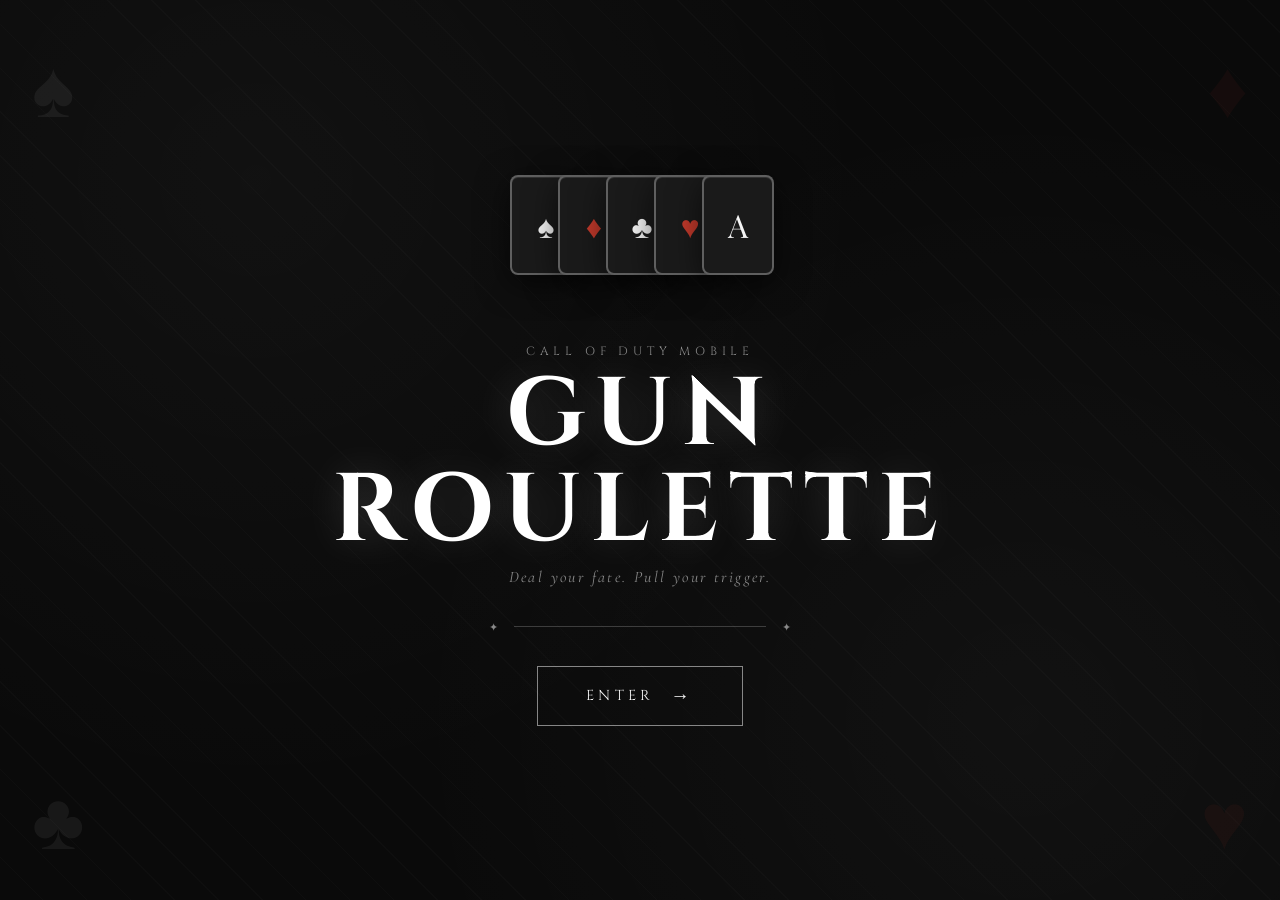
==== index.html @ bf4f8396 "Initial commit: CODM Gun Roulette website" ====
<!DOCTYPE html>
<html lang="en">
<head>
  <meta charset="UTF-8" />
  <meta name="viewport" content="width=device-width, initial-scale=1.0"/>
  <title>CODM GUN ROULETTE</title>
  <link rel="stylesheet" href="style.css" />
  <link href="https://fonts.googleapis.com/css2?family=Playfair+Display:wght@400;700;900&family=Cormorant+Garamond:wght@300;400;600&family=Cinzel:wght@400;700&family=Sarabun:wght@300;400;700&display=swap" rel="stylesheet"/>
</head>
<body>

  <!-- ===== INTRO ANIMATION ===== -->
  <div id="intro-screen">
    <div class="intro-bg-pattern"></div>
    <div class="intro-content">
      <div class="intro-suit top-left">♠</div>
      <div class="intro-suit top-right">♦</div>
      <div class="intro-suit bottom-left">♣</div>
      <div class="intro-suit bottom-right">♥</div>

      <div class="intro-card-deck">
        <div class="card-flip c1"><div class="card-face"><span>♠</span></div></div>
        <div class="card-flip c2"><div class="card-face"><span>♦</span></div></div>
        <div class="card-flip c3"><div class="card-face"><span>♣</span></div></div>
        <div class="card-flip c4"><div class="card-face"><span>♥</span></div></div>
        <div class="card-flip c5"><div class="card-face"><span>A</span></div></div>
      </div>

      <div class="intro-title-wrap">
        <p class="intro-sub">CALL OF DUTY MOBILE</p>
        <h1 class="intro-title">GUN<br>ROULETTE</h1>
        <p class="intro-tagline">Deal your fate. Pull your trigger.</p>
      </div>

      <div class="intro-divider">
        <span>✦</span><span class="line"></span><span>✦</span>
      </div>

      <button class="intro-btn" id="enterBtn" onclick="enterSite()">
        <span class="btn-text">ENTER</span>
        <span class="btn-icon">→</span>
      </button>
    </div>
  </div>

  <!-- ===== MAIN SITE ===== -->
  <div id="main-site" class="hidden">

    <!-- Header -->
    <header class="site-header">
      <div class="header-suits">♠ ♦ ♣ ♥</div>
      <div class="header-center">
        <h1 class="site-title">CODM GUN ROULETTE</h1>
        <p class="site-subtitle">Call of Duty Mobile · Weapon Randomizer</p>
      </div>
      <div class="header-suits">♥ ♣ ♦ ♠</div>
    </header>

    <!-- Player Select -->
    <section class="player-section">
      <h2 class="section-title">
        <span class="ornament">✦</span>
        SELECT PLAYERS
        <span class="ornament">✦</span>
      </h2>
      <div class="player-count-row">
        <button class="count-btn" onclick="setPlayers(1)">1</button>
        <button class="count-btn" onclick="setPlayers(2)">2</button>
        <button class="count-btn active" onclick="setPlayers(3)">3</button>
        <button class="count-btn" onclick="setPlayers(4)">4</button>
        <button class="count-btn" onclick="setPlayers(5)">5</button>
      </div>
      <p class="player-display">Players: <strong id="playerCountDisplay">3</strong></p>
    </section>

    <!-- Category Filter -->
    <section class="filter-section">
      <h2 class="section-title">
        <span class="ornament">✦</span>
        WEAPON CLASS
        <span class="ornament">✦</span>
      </h2>
      <div class="filter-row" id="categoryFilters">
        <label class="filter-chip active"><input type="checkbox" value="AR" checked> AR</label>
        <label class="filter-chip active"><input type="checkbox" value="SMG" checked> SMG</label>
        <label class="filter-chip active"><input type="checkbox" value="Sniper" checked> Sniper</label>
        <label class="filter-chip active"><input type="checkbox" value="LMG" checked> LMG</label>
        <label class="filter-chip active"><input type="checkbox" value="Shotgun" checked> Shotgun</label>
        <label class="filter-chip active"><input type="checkbox" value="Marksman" checked> Marksman</label>
      </div>
    </section>

    <!-- Spin Button -->
    <section class="spin-section">
      <button class="spin-btn" id="spinBtn" onclick="spinGuns()">
        <div class="spin-btn-inner">
          <span class="spin-icon">🎯</span>
          <span class="spin-text">RANDOMIZE</span>
          <span class="spin-icon">🎯</span>
        </div>
      </button>
    </section>

    <!-- Result Cards -->
    <section class="result-section" id="resultSection">
      <div class="result-header hidden" id="resultHeader">
        <h2 class="section-title">
          <span class="ornament">✦</span>
          RESULTS
          <span class="ornament">✦</span>
        </h2>
      </div>
      <div class="cards-grid" id="cardsGrid"></div>
    </section>

    <!-- Footer -->
    <footer class="site-footer">
      <div class="footer-suits">♠ ♦ ♣ ♥</div>
      <p>CODM GUN ROULETTE &copy; 2026</p>
      <p class="footer-sub">May your aim be true.</p>
      <div class="footer-suits">♥ ♣ ♦ ♠</div>
    </footer>
  </div>

  <script src="script.js"></script>
</body>
</html>
---- style.css ----
/* ============================================================
   CODM GUN ROULETTE — Black & White Card Style
   ============================================================ */

:root {
  --black: #0a0a0a;
  --dark: #111111;
  --dark2: #1a1a1a;
  --dark3: #222222;
  --gray: #444444;
  --silver: #888888;
  --light-gray: #cccccc;
  --white: #f5f5f5;
  --pure-white: #ffffff;
  --accent: #d4af37; /* gold accent for special highlight */
  --red: #c0392b;    /* card red for diamonds/hearts */
}

* {
  margin: 0; padding: 0;
  box-sizing: border-box;
}

body {
  background: var(--dark);
  color: var(--white);
  font-family: 'Sarabun', 'Cormorant Garamond', serif;
  overflow-x: hidden;
}

/* ============================================================
   INTRO SCREEN
   ============================================================ */
#intro-screen {
  position: fixed;
  inset: 0;
  background: var(--black);
  display: flex;
  align-items: center;
  justify-content: center;
  z-index: 1000;
  transition: opacity 0.8s ease, transform 0.8s ease;
}

#intro-screen.fade-out {
  opacity: 0;
  transform: scale(1.05);
  pointer-events: none;
}

.intro-bg-pattern {
  position: absolute;
  inset: 0;
  background-image:
    radial-gradient(circle at 20% 20%, rgba(255,255,255,0.03) 0%, transparent 50%),
    radial-gradient(circle at 80% 80%, rgba(255,255,255,0.03) 0%, transparent 50%),
    repeating-linear-gradient(
      45deg,
      transparent,
      transparent 30px,
      rgba(255,255,255,0.015) 30px,
      rgba(255,255,255,0.015) 31px
    );
  pointer-events: none;
}

.intro-content {
  position: relative;
  display: flex;
  flex-direction: column;
  align-items: center;
  gap: 2rem;
  padding: 3rem;
  text-align: center;
  max-width: 600px;
}

/* Corner suits */
.intro-suit {
  position: fixed;
  font-size: 5rem;
  opacity: 0.06;
  pointer-events: none;
  animation: suitFloat 6s ease-in-out infinite;
}
.intro-suit.top-left    { top: 2rem; left: 2rem; animation-delay: 0s; }
.intro-suit.top-right   { top: 2rem; right: 2rem; animation-delay: 1.5s; color: var(--red); }
.intro-suit.bottom-left { bottom: 2rem; left: 2rem; animation-delay: 3s; }
.intro-suit.bottom-right{ bottom: 2rem; right: 2rem; animation-delay: 4.5s; color: var(--red); }

@keyframes suitFloat {
  0%, 100% { transform: translateY(0); opacity: 0.06; }
  50% { transform: translateY(-10px); opacity: 0.1; }
}

/* Animated card deck */
.intro-card-deck {
  display: flex;
  gap: -20px;
  position: relative;
  height: 120px;
  width: 260px;
  margin-bottom: 1rem;
}

.card-flip {
  position: absolute;
  width: 72px;
  height: 100px;
  border: 2px solid rgba(255,255,255,0.3);
  border-radius: 8px;
  background: var(--dark2);
  display: flex;
  align-items: center;
  justify-content: center;
  animation: cardDeal 0.6s ease forwards, cardFloat 4s ease-in-out infinite;
  opacity: 0;
  box-shadow: 0 8px 32px rgba(0,0,0,0.6), inset 0 1px 0 rgba(255,255,255,0.1);
}

.card-flip.c1 { left: 0px;   animation-delay: 0.2s, 0.8s; transform: rotate(-8deg); }
.card-flip.c2 { left: 48px;  animation-delay: 0.4s, 1.0s; transform: rotate(-4deg); }
.card-flip.c3 { left: 96px;  animation-delay: 0.6s, 1.2s; transform: rotate(0deg); }
.card-flip.c4 { left: 144px; animation-delay: 0.8s, 1.4s; transform: rotate(4deg); }
.card-flip.c5 { left: 192px; animation-delay: 1.0s, 1.6s; transform: rotate(8deg); }

.card-flip:nth-child(2) .card-face span,
.card-flip:nth-child(4) .card-face span { color: var(--red); }

.card-face span {
  font-size: 2rem;
  color: var(--white);
  font-family: 'Playfair Display', serif;
}

@keyframes cardDeal {
  0%   { opacity: 0; transform: translateY(40px) rotate(var(--r, 0deg)); }
  100% { opacity: 1; transform: translateY(0) rotate(var(--r, 0deg)); }
}

@keyframes cardFloat {
  0%, 100% { transform: translateY(0) rotate(var(--r, 0deg)); }
  50% { transform: translateY(-6px) rotate(var(--r, 0deg)); }
}

/* Title area */
.intro-sub {
  font-family: 'Cinzel', serif;
  font-size: 0.75rem;
  letter-spacing: 0.4em;
  color: var(--silver);
  text-transform: uppercase;
  animation: fadeUp 1s ease 1.2s both;
}

.intro-title {
  font-family: 'Cinzel', serif;
  font-size: clamp(3.5rem, 10vw, 6rem);
  font-weight: 700;
  line-height: 1;
  color: var(--pure-white);
  text-shadow: 0 0 40px rgba(255,255,255,0.15);
  animation: fadeUp 1s ease 1.4s both;
  letter-spacing: 0.1em;
}

.intro-tagline {
  font-family: 'Cormorant Garamond', serif;
  font-size: 1rem;
  font-style: italic;
  color: var(--silver);
  letter-spacing: 0.15em;
  animation: fadeUp 1s ease 1.6s both;
}

.intro-title-wrap {
  display: flex;
  flex-direction: column;
  gap: 0.5rem;
  align-items: center;
}

/* Divider */
.intro-divider {
  display: flex;
  align-items: center;
  gap: 1rem;
  width: 60%;
  animation: fadeUp 1s ease 1.8s both;
}
.intro-divider span { color: var(--silver); font-size: 0.7rem; }
.intro-divider .line { flex: 1; height: 1px; background: rgba(255,255,255,0.2); }

/* Enter button */
.intro-btn {
  background: transparent;
  border: 1px solid rgba(255,255,255,0.5);
  color: var(--white);
  font-family: 'Cinzel', serif;
  font-size: 0.9rem;
  letter-spacing: 0.3em;
  padding: 1rem 3rem;
  cursor: pointer;
  display: flex;
  align-items: center;
  gap: 1rem;
  position: relative;
  overflow: hidden;
  transition: all 0.3s ease;
  animation: fadeUp 1s ease 2s both;
}

.intro-btn::before {
  content: '';
  position: absolute;
  inset: 0;
  background: var(--white);
  transform: scaleX(0);
  transform-origin: left;
  transition: transform 0.4s ease;
  z-index: 0;
}

.intro-btn:hover::before { transform: scaleX(1); }
.intro-btn:hover { color: var(--black); border-color: var(--white); }
.intro-btn span { position: relative; z-index: 1; }
.btn-icon { font-size: 1.2rem; }

@keyframes fadeUp {
  0%   { opacity: 0; transform: translateY(20px); }
  100% { opacity: 1; transform: translateY(0); }
}

/* ============================================================
   MAIN SITE
   ============================================================ */
#main-site {
  min-height: 100vh;
  opacity: 0;
  transition: opacity 0.8s ease;
}
#main-site.visible { opacity: 1; }
.hidden { display: none !important; }

/* --- Header --- */
.site-header {
  display: flex;
  align-items: center;
  justify-content: space-between;
  padding: 2rem 3rem;
  border-bottom: 1px solid rgba(255,255,255,0.1);
  background: var(--black);
  position: sticky;
  top: 0;
  z-index: 100;
  backdrop-filter: blur(10px);
}

.header-suits {
  font-size: 1rem;
  letter-spacing: 0.5em;
  color: rgba(255,255,255,0.15);
  font-family: 'Cinzel', serif;
}

.header-center { text-align: center; }

.site-title {
  font-family: 'Cinzel', serif;
  font-size: clamp(1.2rem, 3vw, 1.8rem);
  font-weight: 700;
  letter-spacing: 0.2em;
  color: var(--pure-white);
}

.site-subtitle {
  font-size: 0.7rem;
  letter-spacing: 0.25em;
  color: var(--silver);
  margin-top: 0.25rem;
  font-family: 'Cormorant Garamond', serif;
}

/* --- Section Titles --- */
.section-title {
  font-family: 'Cinzel', serif;
  font-size: clamp(1rem, 2.5vw, 1.4rem);
  letter-spacing: 0.2em;
  color: var(--pure-white);
  text-align: center;
  display: flex;
  align-items: center;
  justify-content: center;
  gap: 1rem;
  margin-bottom: 1.5rem;
}
.ornament { color: rgba(255,255,255,0.3); font-size: 0.7em; }

/* --- Player Section --- */
.player-section {
  padding: 3rem 2rem 2rem;
  max-width: 800px;
  margin: 0 auto;
}

.player-count-row {
  display: flex;
  justify-content: center;
  gap: 1rem;
  flex-wrap: wrap;
}

.count-btn {
  width: 60px;
  height: 80px;
  background: var(--dark2);
  border: 1px solid rgba(255,255,255,0.2);
  border-radius: 8px;
  color: var(--white);
  font-family: 'Cinzel', serif;
  font-size: 1.5rem;
  font-weight: 700;
  cursor: pointer;
  transition: all 0.3s ease;
  position: relative;
  overflow: hidden;
}

.count-btn::before {
  content: '';
  position: absolute;
  inset: 0;
  background: linear-gradient(135deg, rgba(255,255,255,0.1), transparent);
  opacity: 0;
  transition: opacity 0.3s;
}

.count-btn:hover::before { opacity: 1; }
.count-btn:hover {
  border-color: rgba(255,255,255,0.6);
  transform: translateY(-4px);
  box-shadow: 0 8px 24px rgba(0,0,0,0.4);
}

.count-btn.active {
  background: var(--pure-white);
  color: var(--black);
  border-color: var(--pure-white);
  transform: translateY(-4px) scale(1.05);
  box-shadow: 0 8px 32px rgba(255,255,255,0.2);
}

.player-display {
  text-align: center;
  margin-top: 1.5rem;
  color: var(--silver);
  font-size: 0.95rem;
  letter-spacing: 0.1em;
}
.player-display strong { color: var(--pure-white); font-size: 1.2rem; }

/* --- Category Filter --- */
.filter-section {
  padding: 2rem;
  max-width: 800px;
  margin: 0 auto;
}

.filter-row {
  display: flex;
  flex-wrap: wrap;
  justify-content: center;
  gap: 0.75rem;
}

.filter-chip {
  display: flex;
  align-items: center;
  gap: 0.5rem;
  padding: 0.5rem 1.25rem;
  border: 1px solid rgba(255,255,255,0.25);
  border-radius: 4px;
  cursor: pointer;
  color: var(--silver);
  font-family: 'Cinzel', serif;
  font-size: 0.8rem;
  letter-spacing: 0.15em;
  transition: all 0.3s ease;
  background: var(--dark2);
  user-select: none;
}

.filter-chip input { display: none; }

.filter-chip:hover {
  border-color: rgba(255,255,255,0.5);
  color: var(--white);
}

.filter-chip.active {
  background: var(--white);
  color: var(--black);
  border-color: var(--white);
  font-weight: 700;
}

/* --- Spin Button --- */
.spin-section {
  display: flex;
  justify-content: center;
  padding: 2rem;
}

.spin-btn {
  background: transparent;
  border: 2px solid var(--white);
  color: var(--white);
  font-family: 'Cinzel', serif;
  padding: 0;
  cursor: pointer;
  transition: all 0.3s ease;
  position: relative;
  overflow: hidden;
}

.spin-btn-inner {
  display: flex;
  align-items: center;
  gap: 1rem;
  padding: 1.25rem 3.5rem;
  font-size: 1.1rem;
  letter-spacing: 0.3em;
  transition: all 0.3s ease;
}

.spin-btn::before {
  content: '';
  position: absolute;
  inset: 0;
  background: var(--white);
  transform: scaleY(0);
  transform-origin: bottom;
  transition: transform 0.4s ease;
}

.spin-btn:hover::before { transform: scaleY(1); }
.spin-btn:hover { color: var(--black); }
.spin-btn > * { position: relative; z-index: 1; }

.spin-btn:active { transform: scale(0.97); }

.spin-btn.spinning .spin-icon {
  animation: spinIcon 0.5s linear infinite;
}
@keyframes spinIcon {
  from { transform: rotate(0deg); }
  to   { transform: rotate(360deg); }
}

/* --- Result Section --- */
.result-section {
  padding: 2rem;
  max-width: 1100px;
  margin: 0 auto;
}

.result-header { margin-bottom: 0.5rem; }

.cards-grid {
  display: grid;
  grid-template-columns: repeat(auto-fit, minmax(240px, 1fr));
  gap: 1.5rem;
  justify-items: center;
}

/* ============================================================
   PLAYER CARD
   ============================================================ */
.player-card {
  width: 240px;
  min-height: 340px;
  background: var(--dark2);
  border: 1px solid rgba(255,255,255,0.15);
  border-radius: 12px;
  padding: 1.5rem 1.25rem;
  display: flex;
  flex-direction: column;
  align-items: center;
  gap: 0.75rem;
  position: relative;
  overflow: hidden;
  box-shadow: 0 4px 32px rgba(0,0,0,0.4);
  animation: cardReveal 0.6s ease both;
  transition: transform 0.3s ease, box-shadow 0.3s ease;
}

.player-card:nth-child(1) { animation-delay: 0.1s; }
.player-card:nth-child(2) { animation-delay: 0.2s; }
.player-card:nth-child(3) { animation-delay: 0.3s; }
.player-card:nth-child(4) { animation-delay: 0.4s; }
.player-card:nth-child(5) { animation-delay: 0.5s; }

@keyframes cardReveal {
  0%   { opacity: 0; transform: translateY(30px) rotateX(20deg); }
  100% { opacity: 1; transform: translateY(0) rotateX(0); }
}

.player-card:hover {
  transform: translateY(-6px);
  box-shadow: 0 12px 48px rgba(0,0,0,0.5), 0 0 0 1px rgba(255,255,255,0.2);
}

/* Corner decorations */
.player-card::before,
.player-card::after {
  content: '';
  position: absolute;
  width: 40px;
  height: 40px;
  border-color: rgba(255,255,255,0.15);
  border-style: solid;
}
.player-card::before {
  top: 8px; left: 8px;
  border-width: 1px 0 0 1px;
  border-radius: 4px 0 0 0;
}
.player-card::after {
  bottom: 8px; right: 8px;
  border-width: 0 1px 1px 0;
  border-radius: 0 0 4px 0;
}

/* Corner suit labels */
.card-corner {
  position: absolute;
  font-size: 0.75rem;
  line-height: 1;
  color: rgba(255,255,255,0.25);
  font-family: 'Cinzel', serif;
}
.card-corner.tl { top: 14px; left: 14px; text-align: left; }
.card-corner.br { bottom: 14px; right: 14px; text-align: right; transform: rotate(180deg); }
.card-corner .suit-sym { font-size: 1rem; display: block; }

/* Player label */
.card-player-label {
  font-family: 'Cinzel', serif;
  font-size: 0.65rem;
  letter-spacing: 0.3em;
  color: var(--silver);
  text-transform: uppercase;
}

.card-player-num {
  width: 44px;
  height: 44px;
  border: 1px solid rgba(255,255,255,0.3);
  border-radius: 50%;
  display: flex;
  align-items: center;
  justify-content: center;
  font-family: 'Cinzel', serif;
  font-size: 1.2rem;
  font-weight: 700;
  color: var(--pure-white);
  background: rgba(255,255,255,0.05);
}

/* Divider line */
.card-divider {
  width: 60%;
  height: 1px;
  background: rgba(255,255,255,0.12);
  margin: 0.25rem 0;
}

/* Weapon badge */
.card-category {
  font-family: 'Cinzel', serif;
  font-size: 0.6rem;
  letter-spacing: 0.25em;
  color: var(--silver);
  text-transform: uppercase;
  padding: 0.2rem 0.75rem;
  border: 1px solid rgba(255,255,255,0.15);
  border-radius: 2px;
}

/* Gun name */
.card-gun-name {
  font-family: 'Cinzel', serif;
  font-size: clamp(1rem, 3vw, 1.4rem);
  font-weight: 700;
  color: var(--pure-white);
  text-align: center;
  line-height: 1.2;
  letter-spacing: 0.1em;
  text-shadow: 0 0 20px rgba(255,255,255,0.2);
  word-break: break-word;
}

/* Big suit display */
.card-big-suit {
  font-size: 3rem;
  opacity: 0.1;
  position: absolute;
  bottom: 50px;
  right: 20px;
  line-height: 1;
  pointer-events: none;
}

/* Reroll button */
.card-reroll {
  margin-top: auto;
  background: transparent;
  border: 1px solid rgba(255,255,255,0.2);
  color: var(--silver);
  font-family: 'Cinzel', serif;
  font-size: 0.65rem;
  letter-spacing: 0.2em;
  padding: 0.4rem 1rem;
  cursor: pointer;
  transition: all 0.3s ease;
  border-radius: 2px;
}
.card-reroll:hover {
  background: rgba(255,255,255,0.1);
  color: var(--white);
  border-color: rgba(255,255,255,0.4);
}

/* Spinning state on card */
.player-card.spinning .card-gun-name {
  animation: textShimmer 0.12s linear infinite;
}
@keyframes textShimmer {
  0%   { opacity: 0.3; }
  50%  { opacity: 1; }
  100% { opacity: 0.3; }
}

/* ============================================================
   FOOTER
   ============================================================ */
.site-footer {
  text-align: center;
  padding: 3rem 2rem;
  border-top: 1px solid rgba(255,255,255,0.08);
  color: var(--gray);
  font-family: 'Cormorant Garamond', serif;
  font-size: 0.9rem;
  letter-spacing: 0.1em;
  margin-top: 3rem;
}
.footer-suits {
  font-size: 0.9rem;
  letter-spacing: 0.5em;
  margin-bottom: 0.5rem;
  color: rgba(255,255,255,0.1);
}
.footer-sub {
  font-style: italic;
  font-size: 0.85rem;
  opacity: 0.6;
  margin-top: 0.25rem;
}

/* ============================================================
   SCROLLBAR
   ============================================================ */
::-webkit-scrollbar { width: 6px; }
::-webkit-scrollbar-track { background: var(--black); }
::-webkit-scrollbar-thumb { background: var(--gray); border-radius: 3px; }
::-webkit-scrollbar-thumb:hover { background: var(--silver); }

/* ============================================================
   RESPONSIVE
   ============================================================ */
@media (max-width: 600px) {
  .site-header { padding: 1rem; }
  .header-suits { display: none; }
  .count-btn { width: 50px; height: 68px; font-size: 1.2rem; }
  .spin-btn-inner { padding: 1rem 2rem; font-size: 0.95rem; }
  .cards-grid { grid-template-columns: 1fr 1fr; gap: 1rem; }
  .player-card { width: 100%; min-width: unset; }
}

@media (max-width: 400px) {
  .cards-grid { grid-template-columns: 1fr; }
}
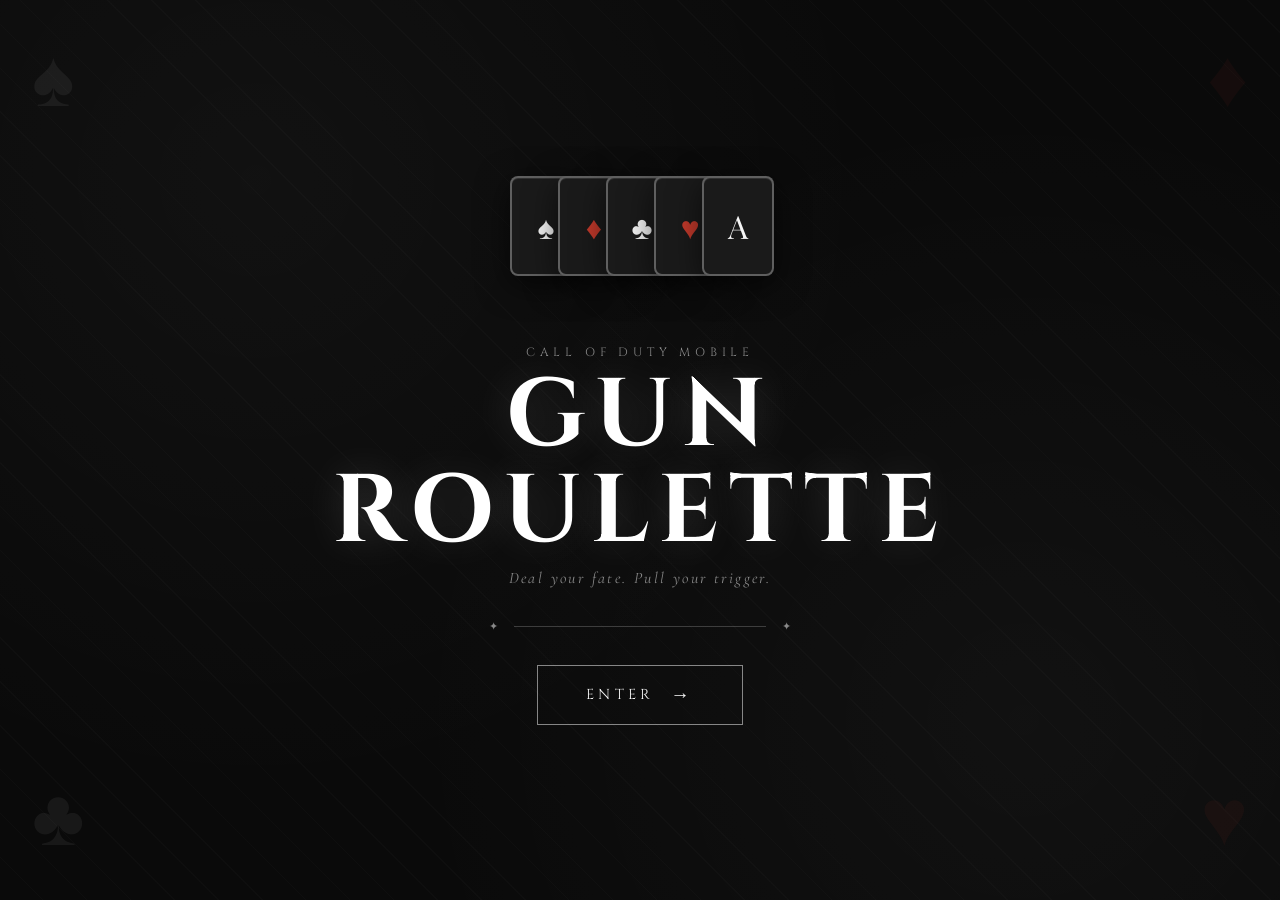
==== commit ae1c0000: "feat: full responsive UI for mobile & iPad" ====
--- a/index.html
+++ b/index.html
@@ -2,10 +2,14 @@
 <html lang="en">
 <head>
   <meta charset="UTF-8" />
-  <meta name="viewport" content="width=device-width, initial-scale=1.0"/>
+  <meta name="viewport" content="width=device-width, initial-scale=1.0, viewport-fit=cover"/>
+  <meta name="theme-color" content="#0a0a0a"/>
+  <meta name="apple-mobile-web-app-capable" content="yes"/>
+  <meta name="apple-mobile-web-app-status-bar-style" content="black-translucent"/>
+  <meta name="mobile-web-app-capable" content="yes"/>
   <title>CODM GUN ROULETTE</title>
   <link rel="stylesheet" href="style.css" />
-  <link href="https://fonts.googleapis.com/css2?family=Playfair+Display:wght@400;700;900&family=Cormorant+Garamond:wght@300;400;600&family=Cinzel:wght@400;700&family=Sarabun:wght@300;400;700&display=swap" rel="stylesheet"/>
+  <link href="https://fonts.googleapis.com/css2?family=Playfair+Display:wght@400;700;900&family=Cormorant+Garamond:wght@300;400;600&family=Cinzel:wght@400;700&display=swap" rel="stylesheet"/>
 </head>
 <body>
 
--- a/style.css
+++ b/style.css
@@ -676,17 +676,185 @@
 ::-webkit-scrollbar-thumb:hover { background: var(--silver); }
 
 /* ============================================================
-   RESPONSIVE
-   ============================================================ */
-@media (max-width: 600px) {
-  .site-header { padding: 1rem; }
-  .header-suits { display: none; }
-  .count-btn { width: 50px; height: 68px; font-size: 1.2rem; }
-  .spin-btn-inner { padding: 1rem 2rem; font-size: 0.95rem; }
-  .cards-grid { grid-template-columns: 1fr 1fr; gap: 1rem; }
-  .player-card { width: 100%; min-width: unset; }
-}
-
-@media (max-width: 400px) {
-  .cards-grid { grid-template-columns: 1fr; }
-}
+   RESPONSIVE — Mobile First
+   ============================================================ */
+
+/* ── Touch devices: disable hover lift (avoids sticky states) ── */
+@media (hover: none) {
+  .count-btn:hover        { transform: none; box-shadow: none; }
+  .player-card:hover      { transform: none; box-shadow: 0 4px 32px rgba(0,0,0,0.4); }
+  .intro-btn:hover::before{ transform: scaleX(0); }
+  .intro-btn:hover        { color: var(--white); }
+  .spin-btn:hover::before { transform: scaleY(0); }
+  .spin-btn:hover         { color: var(--white); }
+}
+
+/* ── Tap highlight off ── */
+* { -webkit-tap-highlight-color: transparent; }
+
+/* ── Active press feedback for touch ── */
+.count-btn:active   { transform: scale(0.94) !important; }
+.spin-btn:active    { transform: scale(0.96) !important; }
+.card-reroll:active { opacity: 0.7; }
+.intro-btn:active   { transform: scale(0.97); }
+
+/* ============================================================
+   PHONE  —  max 480px
+   ============================================================ */
+@media (max-width: 480px) {
+
+  /* Intro */
+  .intro-content          { padding: 1.5rem 1rem; gap: 1.25rem; }
+  .intro-card-deck        { transform: scale(0.8); transform-origin: center; }
+  .intro-suit             { font-size: 3rem; }
+  .intro-title            { font-size: clamp(2.8rem, 16vw, 4rem); }
+  .intro-tagline          { font-size: 0.85rem; letter-spacing: 0.08em; }
+  .intro-sub              { font-size: 0.65rem; letter-spacing: 0.25em; }
+  .intro-btn              { padding: 0.9rem 2.2rem; font-size: 0.8rem; }
+  .intro-divider          { width: 80%; }
+
+  /* Header */
+  .site-header            { padding: 0.85rem 1rem; }
+  .header-suits           { display: none; }
+  .site-title             { font-size: 1rem; letter-spacing: 0.12em; }
+  .site-subtitle          { font-size: 0.6rem; letter-spacing: 0.1em; }
+
+  /* Sections */
+  .player-section         { padding: 1.75rem 1rem 1rem; }
+  .filter-section         { padding: 1rem; }
+  .spin-section           { padding: 1.25rem 1rem; }
+  .result-section         { padding: 1rem; }
+
+  .section-title          { font-size: 0.85rem; letter-spacing: 0.15em; gap: 0.6rem; }
+
+  /* Player count buttons — bigger touch targets */
+  .player-count-row       { gap: 0.6rem; }
+  .count-btn {
+    width: 54px;
+    height: 72px;
+    font-size: 1.3rem;
+    border-radius: 10px;
+    min-width: 44px; /* WCAG touch target */
+  }
+  .player-display         { font-size: 0.85rem; margin-top: 1rem; }
+
+  /* Filter chips */
+  .filter-chip            { padding: 0.55rem 1rem; font-size: 0.72rem; min-height: 36px; }
+
+  /* Spin button */
+  .spin-btn-inner {
+    padding: 1rem 2rem;
+    font-size: 0.9rem;
+    letter-spacing: 0.2em;
+    gap: 0.6rem;
+  }
+
+  /* Cards grid — single column on tiny screens */
+  .cards-grid {
+    grid-template-columns: 1fr;
+    gap: 1rem;
+    max-width: 320px;
+    margin: 0 auto;
+  }
+  .player-card {
+    width: 100%;
+    min-height: 280px;
+    padding: 1.25rem 1rem;
+  }
+  .card-gun-name          { font-size: clamp(1.1rem, 5vw, 1.4rem); }
+  .card-reroll            { padding: 0.55rem 1.2rem; font-size: 0.7rem; min-height: 36px; }
+
+  /* Footer */
+  .site-footer            { padding: 2rem 1rem; font-size: 0.8rem; margin-top: 2rem; }
+}
+
+/* ============================================================
+   SMALL PHONE  — max 360px  (Galaxy S series, etc.)
+   ============================================================ */
+@media (max-width: 360px) {
+  .count-btn              { width: 48px; height: 64px; font-size: 1.2rem; }
+  .spin-btn-inner         { padding: 0.9rem 1.5rem; font-size: 0.8rem; }
+  .cards-grid             { max-width: 100%; }
+  .intro-title            { font-size: clamp(2.4rem, 18vw, 3.2rem); }
+}
+
+/* ============================================================
+   TABLET  —  481px → 1024px  (iPad mini / iPad / iPad Pro)
+   ============================================================ */
+@media (min-width: 481px) and (max-width: 1024px) {
+
+  /* Intro */
+  .intro-content          { padding: 2rem; gap: 1.75rem; }
+  .intro-title            { font-size: clamp(3.5rem, 8vw, 5.5rem); }
+
+  /* Header */
+  .site-header            { padding: 1.25rem 2rem; }
+  .header-suits           { font-size: 0.85rem; letter-spacing: 0.35em; }
+  .site-title             { font-size: clamp(1.1rem, 2.5vw, 1.5rem); }
+
+  /* Sections */
+  .player-section         { padding: 2rem 1.5rem 1.5rem; }
+  .filter-section         { padding: 1.5rem; }
+  .spin-section           { padding: 1.5rem; }
+
+  /* Player count buttons */
+  .count-btn {
+    width: 64px;
+    height: 84px;
+    font-size: 1.5rem;
+  }
+
+  /* Cards grid — 2 or 3 columns depending on width */
+  .cards-grid {
+    grid-template-columns: repeat(auto-fit, minmax(200px, 1fr));
+    gap: 1.25rem;
+  }
+  .player-card {
+    width: 100%;
+    min-height: 300px;
+  }
+}
+
+/* iPad mini / iPad Air portrait (768px) */
+@media (min-width: 481px) and (max-width: 768px) {
+  .header-suits           { display: none; }
+  .cards-grid             { grid-template-columns: repeat(2, 1fr); }
+}
+
+/* iPad Pro / large tablets landscape */
+@media (min-width: 769px) and (max-width: 1024px) {
+  .cards-grid             { grid-template-columns: repeat(3, 1fr); }
+}
+
+/* ============================================================
+   DESKTOP  —  1025px+  (original styles preserved)
+   ============================================================ */
+@media (min-width: 1025px) {
+  .cards-grid             { grid-template-columns: repeat(auto-fit, minmax(240px, 1fr)); }
+  .player-card            { width: 240px; }
+}
+
+/* ============================================================
+   SAFE AREA  —  iPhone notch / Dynamic Island / home bar
+   ============================================================ */
+@supports (padding: env(safe-area-inset-bottom)) {
+  .site-footer {
+    padding-bottom: calc(2rem + env(safe-area-inset-bottom));
+  }
+  .site-header {
+    padding-left:  max(1rem, env(safe-area-inset-left));
+    padding-right: max(1rem, env(safe-area-inset-right));
+  }
+}
+
+/* ============================================================
+   LANDSCAPE PHONE  —  short viewport
+   ============================================================ */
+@media (max-height: 500px) and (orientation: landscape) {
+  .intro-card-deck        { display: none; }
+  .intro-content          { gap: 0.75rem; padding: 1rem; }
+  .intro-title            { font-size: 2.5rem; }
+  .intro-tagline          { display: none; }
+  .intro-divider          { display: none; }
+}
+
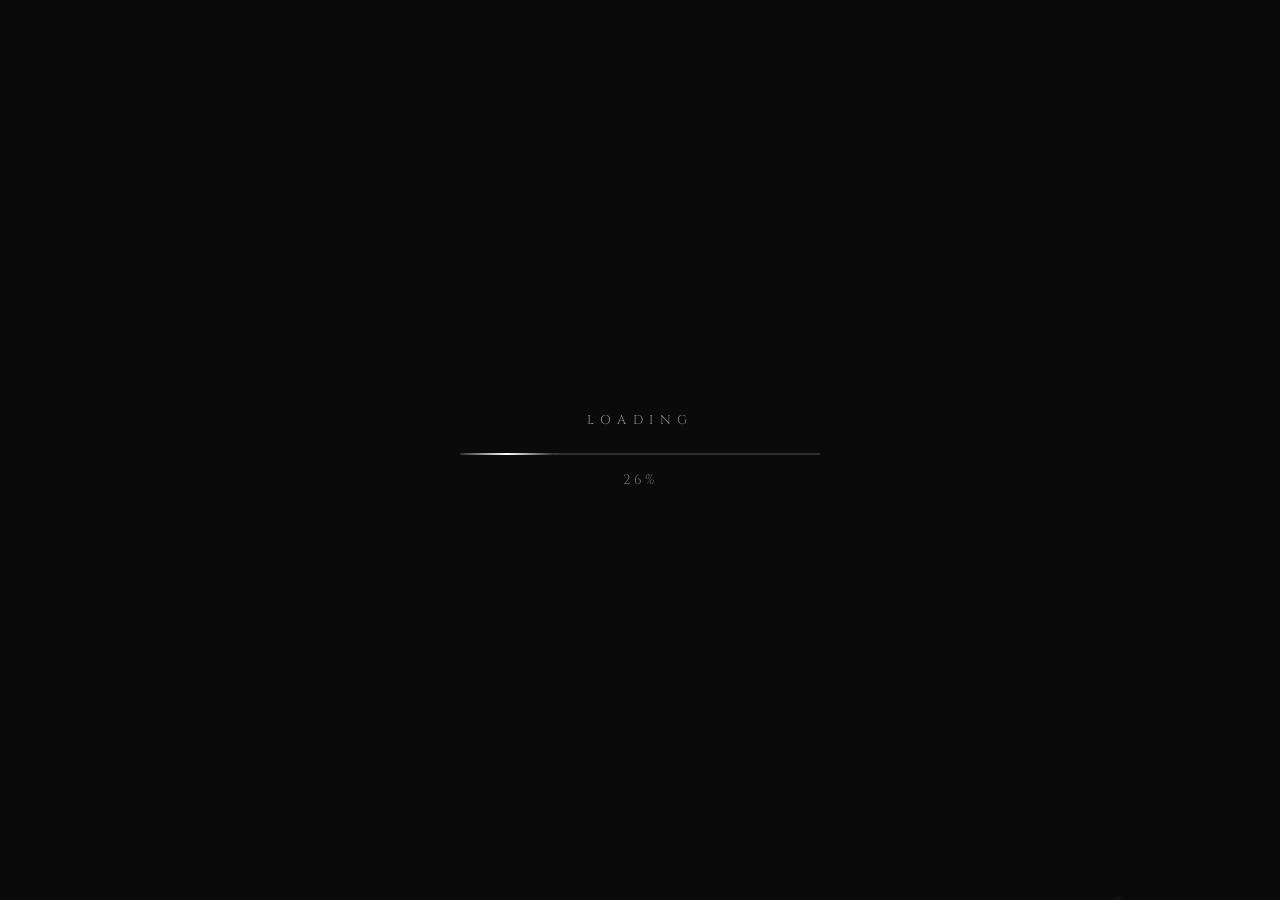
==== commit e2ed3236: "feat: cinematic multi-phase intro animation" ====
--- a/index.html
+++ b/index.html
@@ -13,37 +13,52 @@
 </head>
 <body>
 
-  <!-- ===== INTRO ANIMATION ===== -->
+  <!-- ===== CINEMATIC INTRO ===== -->
   <div id="intro-screen">
-    <div class="intro-bg-pattern"></div>
-    <div class="intro-content">
-      <div class="intro-suit top-left">♠</div>
-      <div class="intro-suit top-right">♦</div>
-      <div class="intro-suit bottom-left">♣</div>
-      <div class="intro-suit bottom-right">♥</div>
+    <!-- Canvas for particle suits -->
+    <canvas id="introCanvas"></canvas>
 
-      <div class="intro-card-deck">
-        <div class="card-flip c1"><div class="card-face"><span>♠</span></div></div>
-        <div class="card-flip c2"><div class="card-face"><span>♦</span></div></div>
-        <div class="card-flip c3"><div class="card-face"><span>♣</span></div></div>
-        <div class="card-flip c4"><div class="card-face"><span>♥</span></div></div>
-        <div class="card-flip c5"><div class="card-face"><span>A</span></div></div>
+    <!-- Phase 1: Loading bar -->
+    <div class="intro-phase" id="phase-load">
+      <div class="load-label">LOADING</div>
+      <div class="load-bar-wrap">
+        <div class="load-bar" id="loadBar"></div>
+      </div>
+      <div class="load-percent" id="loadPercent">0%</div>
+    </div>
+
+    <!-- Phase 2: Logo slam -->
+    <div class="intro-phase hidden" id="phase-logo">
+      <div class="logo-slam">
+        <div class="logo-top">CALL OF DUTY</div>
+        <div class="logo-main" id="logoMain">
+          <span class="logo-letter" style="--i:0">G</span><span class="logo-letter" style="--i:1">U</span><span class="logo-letter" style="--i:2">N</span>
+          <span class="logo-space"> </span>
+          <span class="logo-letter" style="--i:3">R</span><span class="logo-letter" style="--i:4">O</span><span class="logo-letter" style="--i:5">U</span><span class="logo-letter" style="--i:6">L</span><span class="logo-letter" style="--i:7">E</span><span class="logo-letter" style="--i:8">T</span><span class="logo-letter" style="--i:9">T</span><span class="logo-letter" style="--i:10">E</span>
+        </div>
+        <div class="logo-line" id="logoLine"></div>
+        <div class="logo-sub" id="logoSub">WEAPON RANDOMIZER</div>
       </div>
 
-      <div class="intro-title-wrap">
-        <p class="intro-sub">CALL OF DUTY MOBILE</p>
-        <h1 class="intro-title">GUN<br>ROULETTE</h1>
-        <p class="intro-tagline">Deal your fate. Pull your trigger.</p>
+      <!-- Fan of 5 cards -->
+      <div class="card-fan" id="cardFan">
+        <div class="fan-card fc1"><span class="fan-suit">♠</span><span class="fan-val">A</span></div>
+        <div class="fan-card fc2"><span class="fan-suit red">♥</span><span class="fan-val">K</span></div>
+        <div class="fan-card fc3"><span class="fan-suit">♣</span><span class="fan-val">Q</span></div>
+        <div class="fan-card fc4"><span class="fan-suit red">♦</span><span class="fan-val">J</span></div>
+        <div class="fan-card fc5"><span class="fan-suit">♠</span><span class="fan-val">10</span></div>
       </div>
 
-      <div class="intro-divider">
-        <span>✦</span><span class="line"></span><span>✦</span>
-      </div>
+      <button class="intro-enter-btn" id="enterBtn" onclick="enterSite()">
+        <span class="enter-inner">
+          <span class="enter-suit">♠</span>
+          <span class="enter-text">ENTER</span>
+          <span class="enter-suit red">♦</span>
+        </span>
+        <div class="enter-glow"></div>
+      </button>
 
-      <button class="intro-btn" id="enterBtn" onclick="enterSite()">
-        <span class="btn-text">ENTER</span>
-        <span class="btn-icon">→</span>
-      </button>
+      <p class="intro-tagline-final">Deal your fate. Pull your trigger.</p>
     </div>
   </div>
 
--- a/style.css
+++ b/style.css
@@ -29,7 +29,7 @@
 }
 
 /* ============================================================
-   INTRO SCREEN
+   CINEMATIC INTRO
    ============================================================ */
 #intro-screen {
   position: fixed;
@@ -39,197 +39,297 @@
   align-items: center;
   justify-content: center;
   z-index: 1000;
-  transition: opacity 0.8s ease, transform 0.8s ease;
-}
-
+  overflow: hidden;
+  transition: opacity 0.9s ease, transform 0.9s ease;
+}
 #intro-screen.fade-out {
   opacity: 0;
-  transform: scale(1.05);
+  transform: scale(1.06);
   pointer-events: none;
 }
 
-.intro-bg-pattern {
+/* Canvas — floating suit particles behind everything */
+#introCanvas {
   position: absolute;
   inset: 0;
-  background-image:
-    radial-gradient(circle at 20% 20%, rgba(255,255,255,0.03) 0%, transparent 50%),
-    radial-gradient(circle at 80% 80%, rgba(255,255,255,0.03) 0%, transparent 50%),
-    repeating-linear-gradient(
-      45deg,
-      transparent,
-      transparent 30px,
-      rgba(255,255,255,0.015) 30px,
-      rgba(255,255,255,0.015) 31px
-    );
+  width: 100%;
+  height: 100%;
   pointer-events: none;
-}
-
-.intro-content {
-  position: relative;
+  z-index: 0;
+}
+
+/* Phase containers */
+.intro-phase {
+  position: absolute;
+  inset: 0;
   display: flex;
   flex-direction: column;
   align-items: center;
-  gap: 2rem;
-  padding: 3rem;
-  text-align: center;
-  max-width: 600px;
-}
-
-/* Corner suits */
-.intro-suit {
-  position: fixed;
-  font-size: 5rem;
-  opacity: 0.06;
-  pointer-events: none;
-  animation: suitFloat 6s ease-in-out infinite;
-}
-.intro-suit.top-left    { top: 2rem; left: 2rem; animation-delay: 0s; }
-.intro-suit.top-right   { top: 2rem; right: 2rem; animation-delay: 1.5s; color: var(--red); }
-.intro-suit.bottom-left { bottom: 2rem; left: 2rem; animation-delay: 3s; }
-.intro-suit.bottom-right{ bottom: 2rem; right: 2rem; animation-delay: 4.5s; color: var(--red); }
-
-@keyframes suitFloat {
-  0%, 100% { transform: translateY(0); opacity: 0.06; }
-  50% { transform: translateY(-10px); opacity: 0.1; }
-}
-
-/* Animated card deck */
-.intro-card-deck {
-  display: flex;
-  gap: -20px;
-  position: relative;
-  height: 120px;
-  width: 260px;
-  margin-bottom: 1rem;
-}
-
-.card-flip {
-  position: absolute;
-  width: 72px;
-  height: 100px;
-  border: 2px solid rgba(255,255,255,0.3);
-  border-radius: 8px;
-  background: var(--dark2);
-  display: flex;
-  align-items: center;
   justify-content: center;
-  animation: cardDeal 0.6s ease forwards, cardFloat 4s ease-in-out infinite;
-  opacity: 0;
-  box-shadow: 0 8px 32px rgba(0,0,0,0.6), inset 0 1px 0 rgba(255,255,255,0.1);
-}
-
-.card-flip.c1 { left: 0px;   animation-delay: 0.2s, 0.8s; transform: rotate(-8deg); }
-.card-flip.c2 { left: 48px;  animation-delay: 0.4s, 1.0s; transform: rotate(-4deg); }
-.card-flip.c3 { left: 96px;  animation-delay: 0.6s, 1.2s; transform: rotate(0deg); }
-.card-flip.c4 { left: 144px; animation-delay: 0.8s, 1.4s; transform: rotate(4deg); }
-.card-flip.c5 { left: 192px; animation-delay: 1.0s, 1.6s; transform: rotate(8deg); }
-
-.card-flip:nth-child(2) .card-face span,
-.card-flip:nth-child(4) .card-face span { color: var(--red); }
-
-.card-face span {
-  font-size: 2rem;
-  color: var(--white);
-  font-family: 'Playfair Display', serif;
-}
-
-@keyframes cardDeal {
-  0%   { opacity: 0; transform: translateY(40px) rotate(var(--r, 0deg)); }
-  100% { opacity: 1; transform: translateY(0) rotate(var(--r, 0deg)); }
-}
-
-@keyframes cardFloat {
-  0%, 100% { transform: translateY(0) rotate(var(--r, 0deg)); }
-  50% { transform: translateY(-6px) rotate(var(--r, 0deg)); }
-}
-
-/* Title area */
-.intro-sub {
-  font-family: 'Cinzel', serif;
-  font-size: 0.75rem;
-  letter-spacing: 0.4em;
+  z-index: 1;
+  transition: opacity 0.5s ease;
+}
+.intro-phase.hidden      { display: none; }
+.intro-phase.fade-out-ph { opacity: 0; pointer-events: none; }
+
+/* ── PHASE 1: Loading bar ───────────────────────────────────── */
+.load-label {
+  font-family: 'Cinzel', serif;
+  font-size: clamp(0.65rem, 2vw, 0.8rem);
+  letter-spacing: 0.5em;
   color: var(--silver);
-  text-transform: uppercase;
-  animation: fadeUp 1s ease 1.2s both;
-}
-
-.intro-title {
-  font-family: 'Cinzel', serif;
-  font-size: clamp(3.5rem, 10vw, 6rem);
-  font-weight: 700;
-  line-height: 1;
-  color: var(--pure-white);
-  text-shadow: 0 0 40px rgba(255,255,255,0.15);
-  animation: fadeUp 1s ease 1.4s both;
-  letter-spacing: 0.1em;
-}
-
-.intro-tagline {
-  font-family: 'Cormorant Garamond', serif;
-  font-size: 1rem;
-  font-style: italic;
-  color: var(--silver);
-  letter-spacing: 0.15em;
-  animation: fadeUp 1s ease 1.6s both;
-}
-
-.intro-title-wrap {
-  display: flex;
-  flex-direction: column;
-  gap: 0.5rem;
-  align-items: center;
-}
-
-/* Divider */
-.intro-divider {
-  display: flex;
-  align-items: center;
-  gap: 1rem;
-  width: 60%;
-  animation: fadeUp 1s ease 1.8s both;
-}
-.intro-divider span { color: var(--silver); font-size: 0.7rem; }
-.intro-divider .line { flex: 1; height: 1px; background: rgba(255,255,255,0.2); }
-
-/* Enter button */
-.intro-btn {
-  background: transparent;
-  border: 1px solid rgba(255,255,255,0.5);
-  color: var(--white);
-  font-family: 'Cinzel', serif;
-  font-size: 0.9rem;
-  letter-spacing: 0.3em;
-  padding: 1rem 3rem;
-  cursor: pointer;
-  display: flex;
-  align-items: center;
-  gap: 1rem;
+  margin-bottom: 1.5rem;
+  animation: pulse 1s ease-in-out infinite;
+}
+@keyframes pulse {
+  0%,100% { opacity: 0.5; }
+  50%      { opacity: 1; }
+}
+
+.load-bar-wrap {
+  width: clamp(200px, 50vw, 360px);
+  height: 2px;
+  background: rgba(255,255,255,0.1);
   position: relative;
   overflow: hidden;
-  transition: all 0.3s ease;
-  animation: fadeUp 1s ease 2s both;
-}
-
-.intro-btn::before {
+}
+.load-bar-wrap::before {
   content: '';
+  position: absolute;
+  inset: 0;
+  background: rgba(255,255,255,0.05);
+  animation: scanline 1.2s linear infinite;
+}
+@keyframes scanline {
+  0%   { transform: translateX(-100%); }
+  100% { transform: translateX(100%); }
+}
+.load-bar {
+  height: 100%;
+  width: 0%;
+  background: linear-gradient(90deg, transparent, #fff, transparent);
+  box-shadow: 0 0 12px rgba(255,255,255,0.8);
+  transition: width 0.05s linear;
+}
+.load-percent {
+  font-family: 'Cinzel', serif;
+  font-size: clamp(0.7rem, 2vw, 0.85rem);
+  letter-spacing: 0.2em;
+  color: rgba(255,255,255,0.4);
+  margin-top: 1rem;
+}
+
+/* ── PHASE 2: Logo slam ─────────────────────────────────────── */
+.logo-slam {
+  display: flex;
+  flex-direction: column;
+  align-items: center;
+  gap: 0.4rem;
+  margin-bottom: 1.5rem;
+  position: relative;
+  z-index: 2;
+}
+
+.logo-top {
+  font-family: 'Cinzel', serif;
+  font-size: clamp(0.6rem, 2vw, 0.8rem);
+  letter-spacing: 0.45em;
+  color: var(--silver);
+  opacity: 0;
+  transform: translateY(-10px);
+  animation: fadeUp 0.5s ease 0.1s both;
+}
+
+/* Each letter slams down from above */
+.logo-main {
+  display: flex;
+  align-items: baseline;
+  gap: 0;
+  line-height: 1;
+}
+.logo-space { display: inline-block; width: 0.3em; }
+
+.logo-letter {
+  font-family: 'Cinzel', serif;
+  font-size: clamp(2.8rem, 9vw, 6.5rem);
+  font-weight: 700;
+  color: var(--pure-white);
+  display: inline-block;
+  opacity: 0;
+  transform: translateY(-60px) scaleY(1.4);
+  animation: letterSlam 0.35s cubic-bezier(0.22,1,0.36,1) both;
+  animation-delay: calc(0.3s + var(--i) * 0.055s);
+  text-shadow:
+    0 0 30px rgba(255,255,255,0.25),
+    0 4px 0 rgba(0,0,0,0.5);
+  letter-spacing: 0.05em;
+}
+@keyframes letterSlam {
+  0%   { opacity: 0; transform: translateY(-80px) scaleY(1.5); }
+  70%  { opacity: 1; transform: translateY(6px) scaleY(0.95); }
+  85%  { transform: translateY(-3px) scaleY(1.02); }
+  100% { opacity: 1; transform: translateY(0) scaleY(1); }
+}
+
+/* Glitch flicker on letters after slam */
+.logo-letter.glitch {
+  animation: letterSlam 0.35s cubic-bezier(0.22,1,0.36,1) both,
+             glitch 0.15s step-end 3;
+  animation-delay: calc(0.3s + var(--i) * 0.055s), calc(1s + var(--i) * 0.04s);
+}
+@keyframes glitch {
+  0%,100% { text-shadow: 0 0 30px rgba(255,255,255,0.25), 0 4px 0 rgba(0,0,0,0.5); color: #fff; }
+  25%      { text-shadow: -3px 0 0 rgba(255,80,80,0.8), 3px 0 0 rgba(80,200,255,0.8); color: #eee; }
+  75%      { text-shadow: 3px 0 0 rgba(255,80,80,0.8), -3px 0 0 rgba(80,200,255,0.8); }
+}
+
+/* Divider line that expands */
+.logo-line {
+  width: 0;
+  height: 1px;
+  background: linear-gradient(90deg, transparent, rgba(255,255,255,0.5), transparent);
+  margin: 0.5rem auto;
+  transition: width 0.7s cubic-bezier(0.22,1,0.36,1);
+  box-shadow: 0 0 8px rgba(255,255,255,0.3);
+}
+.logo-line.expand { width: clamp(160px, 40vw, 340px); }
+
+.logo-sub {
+  font-family: 'Cinzel', serif;
+  font-size: clamp(0.55rem, 1.8vw, 0.75rem);
+  letter-spacing: 0.5em;
+  color: var(--silver);
+  opacity: 0;
+  transition: opacity 0.6s ease;
+}
+.logo-sub.show { opacity: 1; }
+
+/* ── Card Fan ───────────────────────────────────────────────── */
+.card-fan {
+  display: flex;
+  justify-content: center;
+  align-items: flex-end;
+  height: clamp(110px, 20vw, 160px);
+  position: relative;
+  margin-bottom: 2rem;
+  perspective: 600px;
+}
+
+.fan-card {
+  width: clamp(60px, 10vw, 85px);
+  height: clamp(84px, 14vw, 120px);
+  background: var(--dark2);
+  border: 1px solid rgba(255,255,255,0.25);
+  border-radius: 8px;
+  position: absolute;
+  display: flex;
+  flex-direction: column;
+  align-items: center;
+  justify-content: center;
+  gap: 0.3rem;
+  box-shadow: 0 8px 32px rgba(0,0,0,0.6), inset 0 1px 0 rgba(255,255,255,0.08);
+  transform-origin: bottom center;
+  opacity: 0;
+  transform: translateY(60px) rotate(0deg);
+  transition: all 0.5s cubic-bezier(0.34,1.56,0.64,1);
+}
+.fan-card.dealt { opacity: 1; }
+
+.fan-card.fc1.dealt { transform: rotate(-24deg) translateY(-10px); }
+.fan-card.fc2.dealt { transform: rotate(-12deg) translateY(-5px); }
+.fan-card.fc3.dealt { transform: rotate(0deg)   translateY(0px); }
+.fan-card.fc4.dealt { transform: rotate(12deg)  translateY(-5px); }
+.fan-card.fc5.dealt { transform: rotate(24deg)  translateY(-10px); }
+
+/* Hover lifts individual card */
+.fan-card:hover { transform: translateY(-20px) rotate(0deg) !important; z-index: 10; }
+
+.fan-suit {
+  font-size: clamp(1.4rem, 4vw, 2rem);
+  line-height: 1;
+}
+.fan-suit.red { color: var(--red); }
+.fan-val {
+  font-family: 'Cinzel', serif;
+  font-size: clamp(0.7rem, 2vw, 0.95rem);
+  font-weight: 700;
+  color: rgba(255,255,255,0.5);
+}
+
+/* ── Enter Button ───────────────────────────────────────────── */
+.intro-enter-btn {
+  position: relative;
+  background: transparent;
+  border: 1px solid rgba(255,255,255,0.4);
+  color: var(--white);
+  font-family: 'Cinzel', serif;
+  cursor: pointer;
+  overflow: hidden;
+  opacity: 0;
+  transform: translateY(20px);
+  transition: opacity 0.5s ease, transform 0.5s ease, border-color 0.3s ease;
+  margin-bottom: 1rem;
+}
+.intro-enter-btn.show { opacity: 1; transform: translateY(0); }
+
+.enter-inner {
+  display: flex;
+  align-items: center;
+  gap: 1rem;
+  padding: clamp(0.8rem, 2vw, 1.1rem) clamp(2rem, 6vw, 3.5rem);
+  font-size: clamp(0.8rem, 2vw, 1rem);
+  letter-spacing: 0.4em;
+  position: relative;
+  z-index: 1;
+  transition: color 0.4s ease;
+}
+.enter-suit     { font-size: 1.1em; opacity: 0.7; }
+.enter-suit.red { color: var(--red); }
+
+.enter-glow {
   position: absolute;
   inset: 0;
   background: var(--white);
   transform: scaleX(0);
   transform-origin: left;
-  transition: transform 0.4s ease;
+  transition: transform 0.4s cubic-bezier(0.22,1,0.36,1);
   z-index: 0;
 }
-
-.intro-btn:hover::before { transform: scaleX(1); }
-.intro-btn:hover { color: var(--black); border-color: var(--white); }
-.intro-btn span { position: relative; z-index: 1; }
-.btn-icon { font-size: 1.2rem; }
+.intro-enter-btn:hover .enter-glow  { transform: scaleX(1); }
+.intro-enter-btn:hover .enter-inner { color: var(--black); }
+.intro-enter-btn:hover .enter-suit.red { color: var(--red); }
+
+/* Pulse ring around button */
+.intro-enter-btn.show::after {
+  content: '';
+  position: absolute;
+  inset: -6px;
+  border: 1px solid rgba(255,255,255,0.15);
+  animation: ringPulse 2s ease-in-out infinite;
+}
+@keyframes ringPulse {
+  0%,100% { transform: scale(1);   opacity: 0.4; }
+  50%      { transform: scale(1.04); opacity: 0; }
+}
+
+/* Tagline */
+.intro-tagline-final {
+  font-family: 'Cormorant Garamond', serif;
+  font-style: italic;
+  font-size: clamp(0.75rem, 2vw, 0.95rem);
+  letter-spacing: 0.15em;
+  color: var(--silver);
+  opacity: 0;
+  transition: opacity 0.6s ease;
+}
+.intro-tagline-final.show { opacity: 1; }
 
 @keyframes fadeUp {
-  0%   { opacity: 0; transform: translateY(20px); }
+  0%   { opacity: 0; transform: translateY(15px); }
   100% { opacity: 1; transform: translateY(0); }
 }
+
+
 
 /* ============================================================
    MAIN SITE
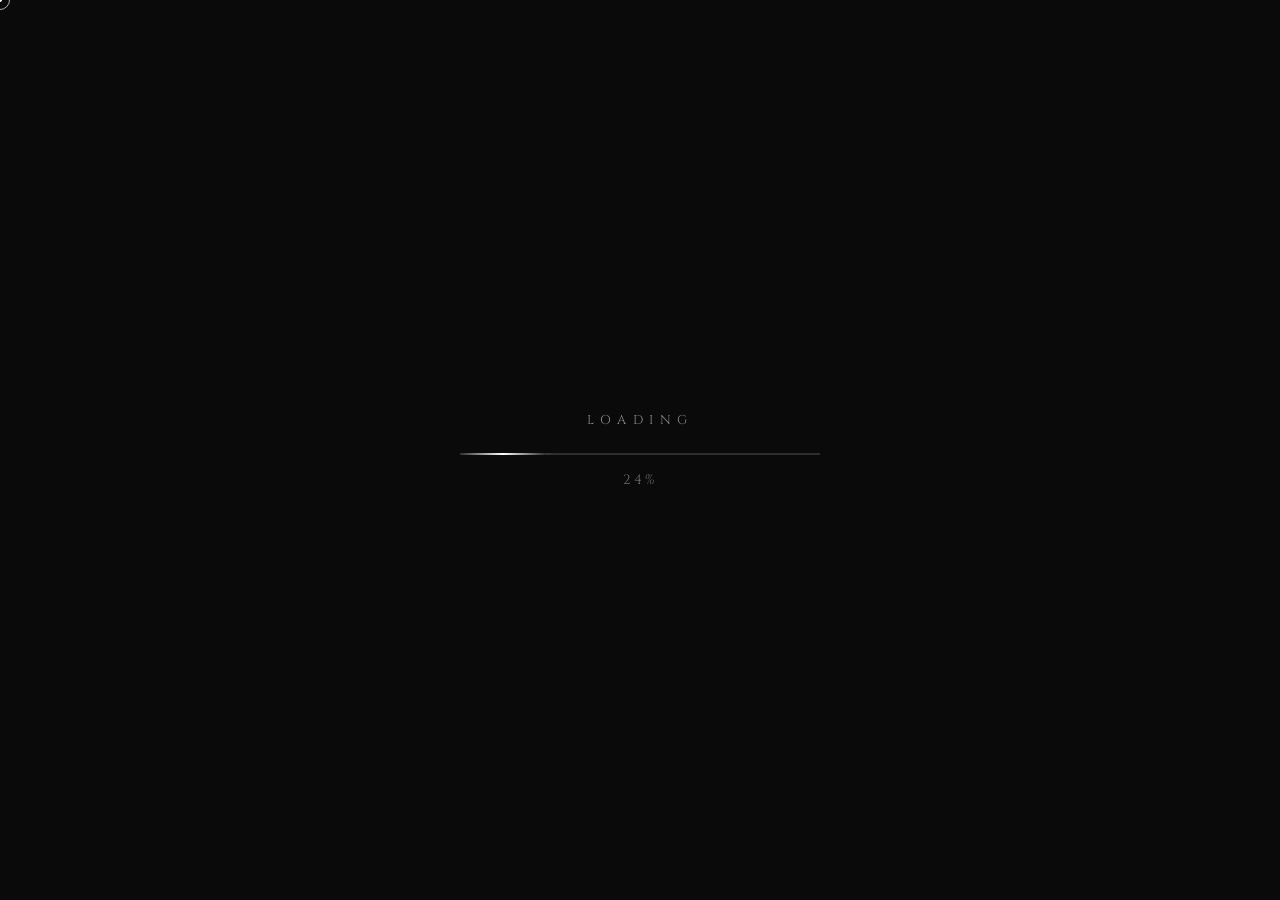
==== commit fcf46caf: "fix: remove emoji from spin button, add full-site animations" ====
--- a/index.html
+++ b/index.html
@@ -13,12 +13,13 @@
 </head>
 <body>
 
+  <!-- Custom cursor -->
+  <div id="cursor"></div>
+  <div id="cursor-dot"></div>
+
   <!-- ===== CINEMATIC INTRO ===== -->
   <div id="intro-screen">
-    <!-- Canvas for particle suits -->
     <canvas id="introCanvas"></canvas>
-
-    <!-- Phase 1: Loading bar -->
     <div class="intro-phase" id="phase-load">
       <div class="load-label">LOADING</div>
       <div class="load-bar-wrap">
@@ -26,8 +27,6 @@
       </div>
       <div class="load-percent" id="loadPercent">0%</div>
     </div>
-
-    <!-- Phase 2: Logo slam -->
     <div class="intro-phase hidden" id="phase-logo">
       <div class="logo-slam">
         <div class="logo-top">CALL OF DUTY</div>
@@ -39,8 +38,6 @@
         <div class="logo-line" id="logoLine"></div>
         <div class="logo-sub" id="logoSub">WEAPON RANDOMIZER</div>
       </div>
-
-      <!-- Fan of 5 cards -->
       <div class="card-fan" id="cardFan">
         <div class="fan-card fc1"><span class="fan-suit">♠</span><span class="fan-val">A</span></div>
         <div class="fan-card fc2"><span class="fan-suit red">♥</span><span class="fan-val">K</span></div>
@@ -48,7 +45,6 @@
         <div class="fan-card fc4"><span class="fan-suit red">♦</span><span class="fan-val">J</span></div>
         <div class="fan-card fc5"><span class="fan-suit">♠</span><span class="fan-val">10</span></div>
       </div>
-
       <button class="intro-enter-btn" id="enterBtn" onclick="enterSite()">
         <span class="enter-inner">
           <span class="enter-suit">♠</span>
@@ -57,13 +53,15 @@
         </span>
         <div class="enter-glow"></div>
       </button>
-
       <p class="intro-tagline-final">Deal your fate. Pull your trigger.</p>
     </div>
   </div>
 
   <!-- ===== MAIN SITE ===== -->
   <div id="main-site" class="hidden">
+
+    <!-- Background canvas -->
+    <canvas id="bgCanvas"></canvas>
 
     <!-- Header -->
     <header class="site-header">
@@ -76,13 +74,13 @@
     </header>
 
     <!-- Player Select -->
-    <section class="player-section">
+    <section class="player-section reveal">
       <h2 class="section-title">
         <span class="ornament">✦</span>
         SELECT PLAYERS
         <span class="ornament">✦</span>
       </h2>
-      <div class="player-count-row">
+      <div class="player-count-row reveal-stagger">
         <button class="count-btn" onclick="setPlayers(1)">1</button>
         <button class="count-btn" onclick="setPlayers(2)">2</button>
         <button class="count-btn active" onclick="setPlayers(3)">3</button>
@@ -93,13 +91,13 @@
     </section>
 
     <!-- Category Filter -->
-    <section class="filter-section">
+    <section class="filter-section reveal">
       <h2 class="section-title">
         <span class="ornament">✦</span>
         WEAPON CLASS
         <span class="ornament">✦</span>
       </h2>
-      <div class="filter-row" id="categoryFilters">
+      <div class="filter-row reveal-stagger" id="categoryFilters">
         <label class="filter-chip active"><input type="checkbox" value="AR" checked> AR</label>
         <label class="filter-chip active"><input type="checkbox" value="SMG" checked> SMG</label>
         <label class="filter-chip active"><input type="checkbox" value="Sniper" checked> Sniper</label>
@@ -110,12 +108,10 @@
     </section>
 
     <!-- Spin Button -->
-    <section class="spin-section">
+    <section class="spin-section reveal">
       <button class="spin-btn" id="spinBtn" onclick="spinGuns()">
         <div class="spin-btn-inner">
-          <span class="spin-icon">🎯</span>
           <span class="spin-text">RANDOMIZE</span>
-          <span class="spin-icon">🎯</span>
         </div>
       </button>
     </section>
@@ -133,7 +129,7 @@
     </section>
 
     <!-- Footer -->
-    <footer class="site-footer">
+    <footer class="site-footer reveal">
       <div class="footer-suits">♠ ♦ ♣ ♥</div>
       <p>CODM GUN ROULETTE &copy; 2026</p>
       <p class="footer-sub">May your aim be true.</p>
@@ -143,4 +139,5 @@
 
   <script src="script.js"></script>
 </body>
+
 </html>
--- a/style.css
+++ b/style.css
@@ -774,6 +774,297 @@
 ::-webkit-scrollbar-track { background: var(--black); }
 ::-webkit-scrollbar-thumb { background: var(--gray); border-radius: 3px; }
 ::-webkit-scrollbar-thumb:hover { background: var(--silver); }
+
+/* ============================================================
+   LIVE ANIMATIONS — Full-Site Motion
+   ============================================================ */
+
+/* ── Custom cursor ─────────────────────────────────────────── */
+body { cursor: none; }
+#cursor {
+  position: fixed;
+  width: 20px; height: 20px;
+  border: 1px solid rgba(255,255,255,0.7);
+  border-radius: 50%;
+  pointer-events: none;
+  z-index: 9999;
+  transform: translate(-50%,-50%);
+  transition: width 0.2s, height 0.2s, background 0.2s, border-color 0.2s;
+  mix-blend-mode: difference;
+}
+#cursor.cursor-hover {
+  width: 40px; height: 40px;
+  background: rgba(255,255,255,0.08);
+}
+#cursor.cursor-click {
+  width: 10px; height: 10px;
+  background: rgba(255,255,255,0.6);
+}
+#cursor-dot {
+  position: fixed;
+  width: 4px; height: 4px;
+  background: white;
+  border-radius: 50%;
+  pointer-events: none;
+  z-index: 9999;
+  transform: translate(-50%,-50%);
+  transition: transform 0.05s;
+}
+/* Hide custom cursor on touch devices */
+@media (hover: none) {
+  body { cursor: auto; }
+  #cursor, #cursor-dot { display: none; }
+}
+
+/* ── Background canvas (main site) ────────────────────────── */
+#bgCanvas {
+  position: fixed;
+  inset: 0;
+  width: 100%;
+  height: 100%;
+  pointer-events: none;
+  z-index: 0;
+  opacity: 0.5;
+}
+#main-site > *:not(#bgCanvas) { position: relative; z-index: 1; }
+
+/* ── Header animated shimmer ───────────────────────────────── */
+.site-header {
+  background: linear-gradient(90deg,
+    var(--black) 0%,
+    rgba(30,30,30,0.95) 50%,
+    var(--black) 100%);
+  background-size: 200% 100%;
+  animation: headerShimmer 8s linear infinite;
+}
+@keyframes headerShimmer {
+  0%   { background-position: 200% 0; }
+  100% { background-position: -200% 0; }
+}
+
+/* Header suits marquee */
+.header-suits {
+  animation: suitsPulse 4s ease-in-out infinite;
+}
+@keyframes suitsPulse {
+  0%,100% { opacity: 0.15; letter-spacing: 0.5em; }
+  50%      { opacity: 0.3;  letter-spacing: 0.6em; }
+}
+
+/* Site title subtle glow cycle */
+.site-title {
+  animation: titleGlow 5s ease-in-out infinite;
+}
+@keyframes titleGlow {
+  0%,100% { text-shadow: none; }
+  50%      { text-shadow: 0 0 20px rgba(255,255,255,0.12); }
+}
+
+/* ── Scroll-reveal base state ──────────────────────────────── */
+.reveal {
+  opacity: 0;
+  transform: translateY(32px);
+  transition: opacity 0.7s cubic-bezier(0.22,1,0.36,1),
+              transform 0.7s cubic-bezier(0.22,1,0.36,1);
+}
+.reveal.visible {
+  opacity: 1;
+  transform: translateY(0);
+}
+.reveal-left {
+  opacity: 0;
+  transform: translateX(-40px);
+  transition: opacity 0.7s cubic-bezier(0.22,1,0.36,1),
+              transform 0.7s cubic-bezier(0.22,1,0.36,1);
+}
+.reveal-left.visible { opacity: 1; transform: translateX(0); }
+.reveal-right {
+  opacity: 0;
+  transform: translateX(40px);
+  transition: opacity 0.7s cubic-bezier(0.22,1,0.36,1),
+              transform 0.7s cubic-bezier(0.22,1,0.36,1);
+}
+.reveal-right.visible { opacity: 1; transform: translateX(0); }
+
+/* Stagger children */
+.reveal-stagger > * {
+  opacity: 0;
+  transform: translateY(20px);
+  transition: opacity 0.5s ease, transform 0.5s ease;
+}
+.reveal-stagger.visible > *:nth-child(1) { transition-delay: 0.05s; opacity:1; transform:none; }
+.reveal-stagger.visible > *:nth-child(2) { transition-delay: 0.12s; opacity:1; transform:none; }
+.reveal-stagger.visible > *:nth-child(3) { transition-delay: 0.19s; opacity:1; transform:none; }
+.reveal-stagger.visible > *:nth-child(4) { transition-delay: 0.26s; opacity:1; transform:none; }
+.reveal-stagger.visible > *:nth-child(5) { transition-delay: 0.33s; opacity:1; transform:none; }
+.reveal-stagger.visible > *:nth-child(6) { transition-delay: 0.40s; opacity:1; transform:none; }
+
+/* ── Section title ornament spin ───────────────────────────── */
+.ornament {
+  display: inline-block;
+  transition: transform 0.4s ease;
+}
+.section-title:hover .ornament {
+  transform: rotate(90deg) scale(1.3);
+  color: rgba(255,255,255,0.6);
+}
+
+/* ── Count buttons spring ──────────────────────────────────── */
+.count-btn {
+  transition: all 0.35s cubic-bezier(0.34,1.56,0.64,1);
+}
+.count-btn.active {
+  animation: btnSpring 0.5s cubic-bezier(0.34,1.56,0.64,1) both;
+}
+@keyframes btnSpring {
+  0%   { transform: translateY(0) scale(1); }
+  40%  { transform: translateY(-8px) scale(1.12); }
+  70%  { transform: translateY(-2px) scale(1.04); }
+  100% { transform: translateY(-4px) scale(1.05); }
+}
+
+/* Ripple on count-btn click */
+.ripple {
+  position: absolute;
+  border-radius: 50%;
+  background: rgba(255,255,255,0.25);
+  transform: scale(0);
+  animation: rippleAnim 0.5s linear;
+  pointer-events: none;
+}
+@keyframes rippleAnim {
+  to { transform: scale(4); opacity: 0; }
+}
+
+/* ── Filter chips pop ──────────────────────────────────────── */
+.filter-chip {
+  transition: all 0.3s cubic-bezier(0.34,1.56,0.64,1);
+}
+.filter-chip.active {
+  animation: chipPop 0.4s cubic-bezier(0.34,1.56,0.64,1) both;
+}
+@keyframes chipPop {
+  0%   { transform: scale(1); }
+  50%  { transform: scale(1.12); }
+  100% { transform: scale(1); }
+}
+
+/* ── Spin button idle pulse ────────────────────────────────── */
+.spin-btn {
+  animation: spinBtnIdle 3s ease-in-out infinite;
+}
+@keyframes spinBtnIdle {
+  0%,100% { box-shadow: 0 0 0 0 rgba(255,255,255,0); }
+  50%      { box-shadow: 0 0 0 8px rgba(255,255,255,0.04),
+                         0 0 30px rgba(255,255,255,0.06); }
+}
+.spin-btn:hover { animation: none; }
+.spin-btn.spinning {
+  animation: spinBtnActive 0.3s ease-in-out infinite alternate;
+}
+@keyframes spinBtnActive {
+  0%   { box-shadow: 0 0 10px rgba(255,255,255,0.2); }
+  100% { box-shadow: 0 0 30px rgba(255,255,255,0.4); }
+}
+
+/* Shake text during spin */
+.spin-btn.spinning .spin-text {
+  animation: shakeText 0.08s linear infinite;
+}
+@keyframes shakeText {
+  0%,100% { transform: translateX(0); }
+  25%     { transform: translateX(-2px); }
+  75%     { transform: translateX(2px); }
+}
+
+/* ── Player card 3D tilt (set via JS) ──────────────────────── */
+.player-card {
+  transition: transform 0.15s ease, box-shadow 0.3s ease,
+              border-color 0.3s ease;
+  transform-style: preserve-3d;
+  will-change: transform;
+}
+/* Shimmer sweep on card hover */
+.player-card::after {
+  content: '';
+  position: absolute;
+  top: 0; left: -100%;
+  width: 60%; height: 100%;
+  background: linear-gradient(90deg,
+    transparent,
+    rgba(255,255,255,0.04),
+    transparent);
+  transform: skewX(-20deg);
+  transition: left 0.6s ease;
+  z-index: 2;
+  pointer-events: none;
+}
+.player-card:hover::after { left: 150%; }
+
+/* Animated border glow on hover */
+.player-card:hover {
+  border-color: rgba(255,255,255,0.35);
+  box-shadow:
+    0 16px 48px rgba(0,0,0,0.5),
+    0 0 0 1px rgba(255,255,255,0.12),
+    0 0 30px rgba(255,255,255,0.04) inset;
+}
+
+/* Player number circle pulse */
+.card-player-num {
+  animation: numPulse 4s ease-in-out infinite;
+}
+@keyframes numPulse {
+  0%,100% { box-shadow: none; }
+  50%      { box-shadow: 0 0 0 4px rgba(255,255,255,0.06); }
+}
+
+/* Big suit float */
+.card-big-suit {
+  animation: suitDrift 6s ease-in-out infinite;
+}
+@keyframes suitDrift {
+  0%,100% { transform: translateY(0) rotate(0deg); opacity: 0.1; }
+  50%      { transform: translateY(-8px) rotate(5deg); opacity: 0.15; }
+}
+
+/* Reroll button ripple */
+.card-reroll {
+  overflow: hidden;
+  position: relative;
+}
+
+/* ── RESULTS section title flash ───────────────────────────── */
+#resultHeader.flash .section-title {
+  animation: resultFlash 0.5s ease;
+}
+@keyframes resultFlash {
+  0%   { opacity: 0; transform: scale(0.96); }
+  60%  { opacity: 1; transform: scale(1.02); }
+  100% { opacity: 1; transform: scale(1); }
+}
+
+/* ── Footer suits drift ────────────────────────────────────── */
+.footer-suits {
+  animation: footerDrift 5s ease-in-out infinite;
+}
+@keyframes footerDrift {
+  0%,100% { letter-spacing: 0.5em; opacity: 0.1; }
+  50%      { letter-spacing: 0.65em; opacity: 0.18; }
+}
+
+/* ── Page bg slow drift ────────────────────────────────────── */
+#main-site {
+  background: radial-gradient(ellipse at 20% 20%, rgba(255,255,255,0.02) 0%, transparent 60%),
+              radial-gradient(ellipse at 80% 80%, rgba(255,255,255,0.015) 0%, transparent 60%),
+              var(--dark);
+  animation: bgDrift 20s ease-in-out infinite alternate;
+}
+@keyframes bgDrift {
+  0%   { background-position: 20% 20%, 80% 80%; }
+  100% { background-position: 30% 15%, 70% 85%; }
+}
+
 
 /* ============================================================
    RESPONSIVE — Mobile First
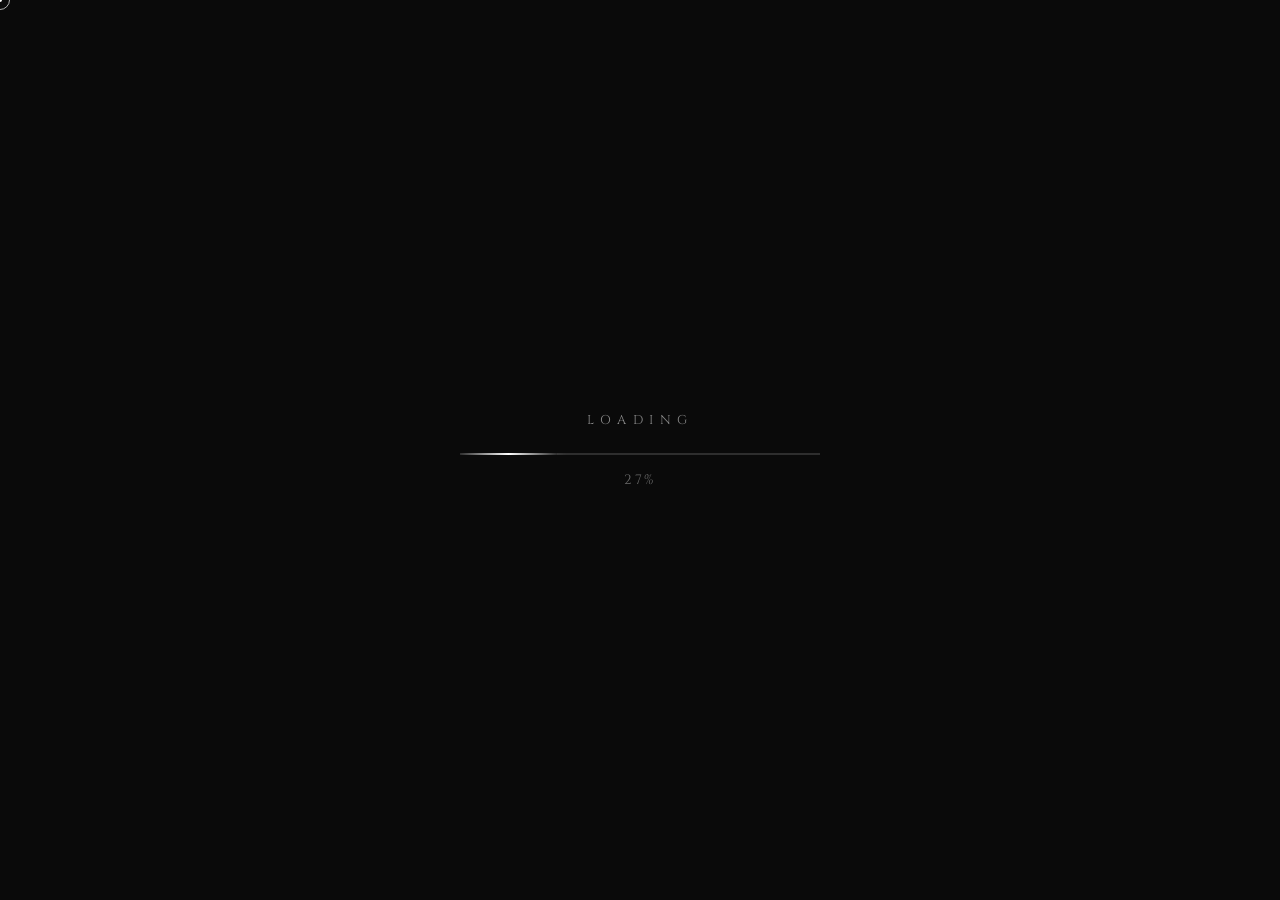
==== commit ca0ad9bd: "feat: complete NOIR PLAYER with ad-free YouTube streaming, card UI, queue, and cross-nav" ====
--- a/index.html
+++ b/index.html
@@ -70,7 +70,11 @@
         <h1 class="site-title">CODM GUN ROULETTE</h1>
         <p class="site-subtitle">Call of Duty Mobile · Weapon Randomizer</p>
       </div>
-      <div class="header-suits">♥ ♣ ♦ ♠</div>
+      <div class="header-right">
+        <a href="music/" class="nav-switch-btn" title="Open NOIR Music Player">
+          <span>🎵 NOIR MUSIC ♠</span>
+        </a>
+      </div>
     </header>
 
     <!-- Player Select -->
--- a/style.css
+++ b/style.css
@@ -380,6 +380,30 @@
   margin-top: 0.25rem;
   font-family: 'Cormorant Garamond', serif;
 }
+
+.nav-switch-btn {
+  display: inline-flex;
+  align-items: center;
+  gap: 0.5rem;
+  padding: 0.5rem 1.1rem;
+  border: 1px solid rgba(255, 255, 255, 0.25);
+  border-radius: 4px;
+  background: var(--dark2);
+  color: var(--white);
+  font-family: 'Cinzel', serif;
+  font-size: 0.75rem;
+  letter-spacing: 0.15em;
+  text-decoration: none;
+  transition: all 0.3s ease;
+}
+.nav-switch-btn:hover {
+  background: var(--pure-white);
+  color: var(--black);
+  border-color: var(--pure-white);
+  transform: translateY(-2px);
+  box-shadow: 0 4px 16px rgba(255, 255, 255, 0.2);
+}
+
 
 /* --- Section Titles --- */
 .section-title {
